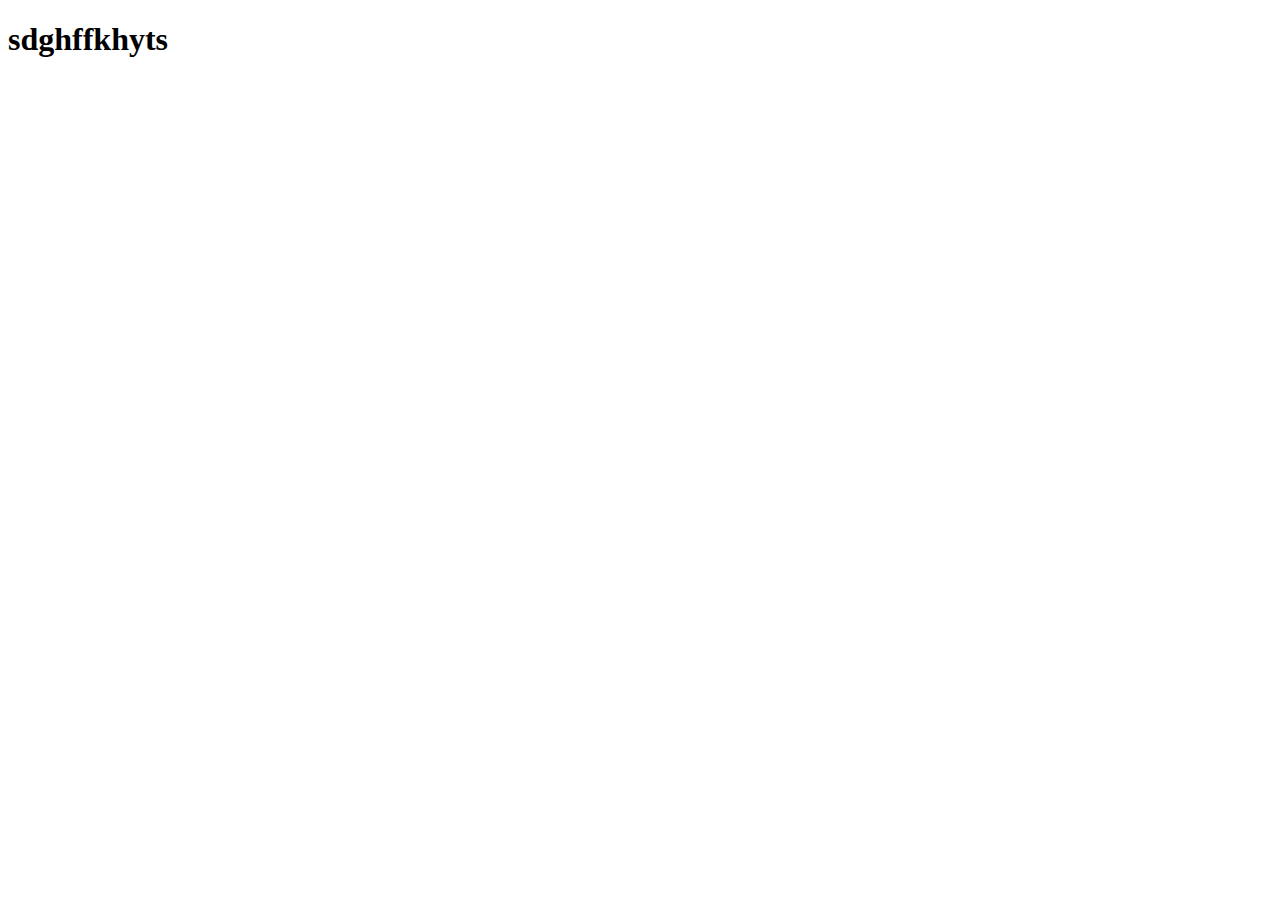
==== site/index.html @ 1cae0daa "my first page" ====
<!DOCTYPE html>
<html lang="en">
<head>
    <meta charset="UTF-8">
    <meta name="viewport" content="width=https://github.com/AdebanjoDavid/coursea-test2.git, initial-scale=1.0">
    <title>gfhfj,f</title>
</head>
<body>
  <h1>sdghffkhyts</h1>  
</body>
</html>
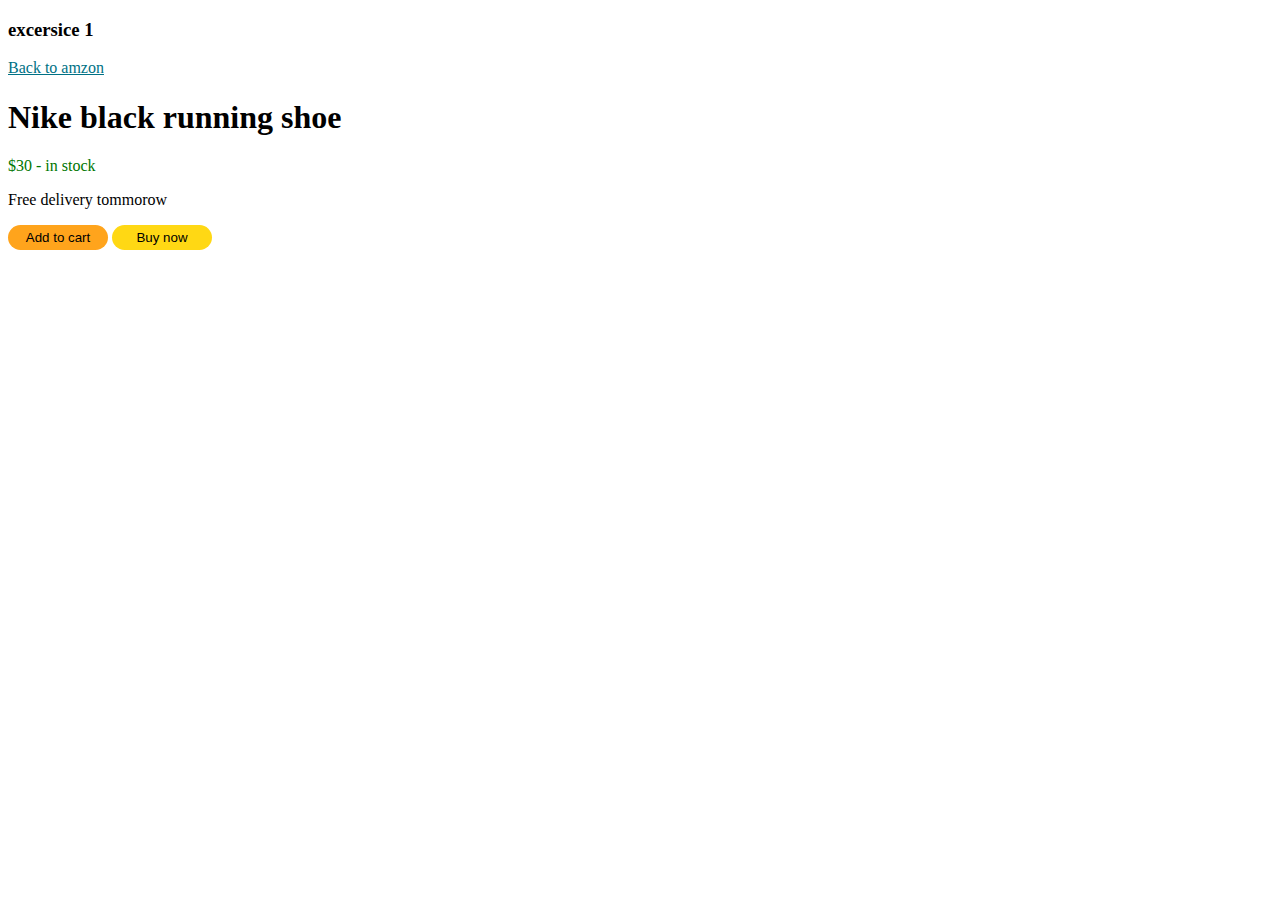
==== commit 5ad1e23d: "my new learning" ====
--- a/site/index.html
+++ b/site/index.html
@@ -3,9 +3,38 @@
 <head>
     <meta charset="UTF-8">
     <meta name="viewport" content="width=https://github.com/AdebanjoDavid/coursea-test2.git, initial-scale=1.0">
-    <title>gfhfj,f</title>
+    <title>learning html</title>
 </head>
 <body>
-  <h1>sdghffkhyts</h1>  
+  <style>
+    .bt2{
+    background-color: rgb(255, 216, 20);
+    border: none;  
+    border-radius: 12.5px;
+    height: 25px;
+    width: 100px;
+    cursor: pointer;
+    }
+  .bt1{
+    background-color: rgb(255, 164, 28);
+    border: none;  
+    border-radius: 12.5px;
+    height: 25px;
+    width: 100px;
+    cursor: pointer;
+  }
+  a{
+    color:rgb( 0, 113, 133);
+  }
+  
+
+  </style>
+  <h3>excersice 1</h3>  
+  <a href="amzon.com" target="_blank">Back to amzon</a><br>
+  <h1 class="nike">Nike black running  shoe</h1>
+  <p style="color:rgb(0, 118, 0);">$30 - in stock</p>
+  <p>Free delivery tommorow</p>
+  <button class="bt1">Add to cart</button>
+  <button class="bt2">Buy now</button>
 </body>
 </html>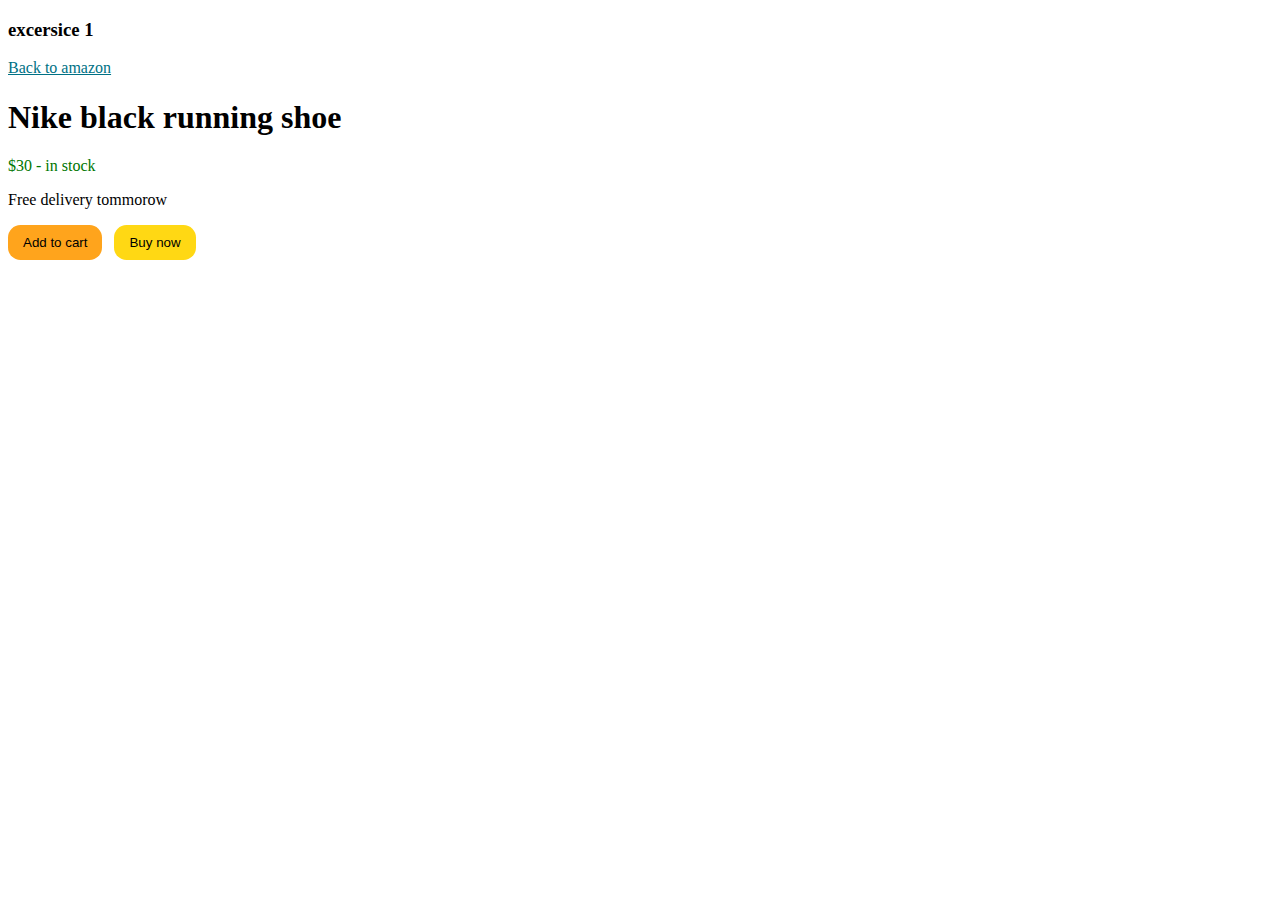
==== commit b40b774f: "my new commit" ====
--- a/site/index.html
+++ b/site/index.html
@@ -11,17 +11,49 @@
     background-color: rgb(255, 216, 20);
     border: none;  
     border-radius: 12.5px;
-    height: 25px;
-    width: 100px;
+   padding-left: 15px;
+   padding-top: 10px;
+   padding-right: 15px;
+   padding-bottom: 10px;
+   vertical-align: top;
     cursor: pointer;
-    }
+    transition: opacity 0.5s, background-color 0.5s, color 0.5s, padddin-left 0.5s, padding-right 0.2s, padding-top 0.3s, padding-bottom 0.4s;
+  }
   .bt1{
     background-color: rgb(255, 164, 28);
     border: none;  
     border-radius: 12.5px;
-    height: 25px;
-    width: 100px;
     cursor: pointer;
+    padding-left: 15px;
+    padding-top: 10px;
+    padding-right: 15px;
+    padding-bottom: 10px;
+    vertical-align: top;
+    margin-right:8px ;
+    transition: opacity 0.5s, background-color 0.5s, color 0.5s, padddin-left 0.5s, padding-right 0.2s, padding-top 0.3s, padding-bottom 0.4s;
+  }
+  .bt1:hover{
+    background-color: rgba(247, 152, 10, 0.795) ;
+    color: aliceblue;
+    padding-left: 20px;
+    padding-top: 15px;
+    padding-right: 20px;
+    padding-bottom: 15px;
+
+  }
+  .bt1:active{
+    opacity: 0.5;
+  }
+  .bt2:hover{
+   color:  rgba(248, 208, 5, 0.849);
+   color: aliceblue;
+   padding-left: 20px;
+   padding-top: 15px;
+   padding-right: 20px;
+   padding-bottom: 15px;
+  }
+  .bt2:active{
+    opacity: 0.5;
   }
   a{
     color:rgb( 0, 113, 133);
@@ -30,7 +62,7 @@
 
   </style>
   <h3>excersice 1</h3>  
-  <a href="amzon.com" target="_blank">Back to amzon</a><br>
+  <a href="amazon.com" target="_blank">Back to amazon</a><br>
   <h1 class="nike">Nike black running  shoe</h1>
   <p style="color:rgb(0, 118, 0);">$30 - in stock</p>
   <p>Free delivery tommorow</p>
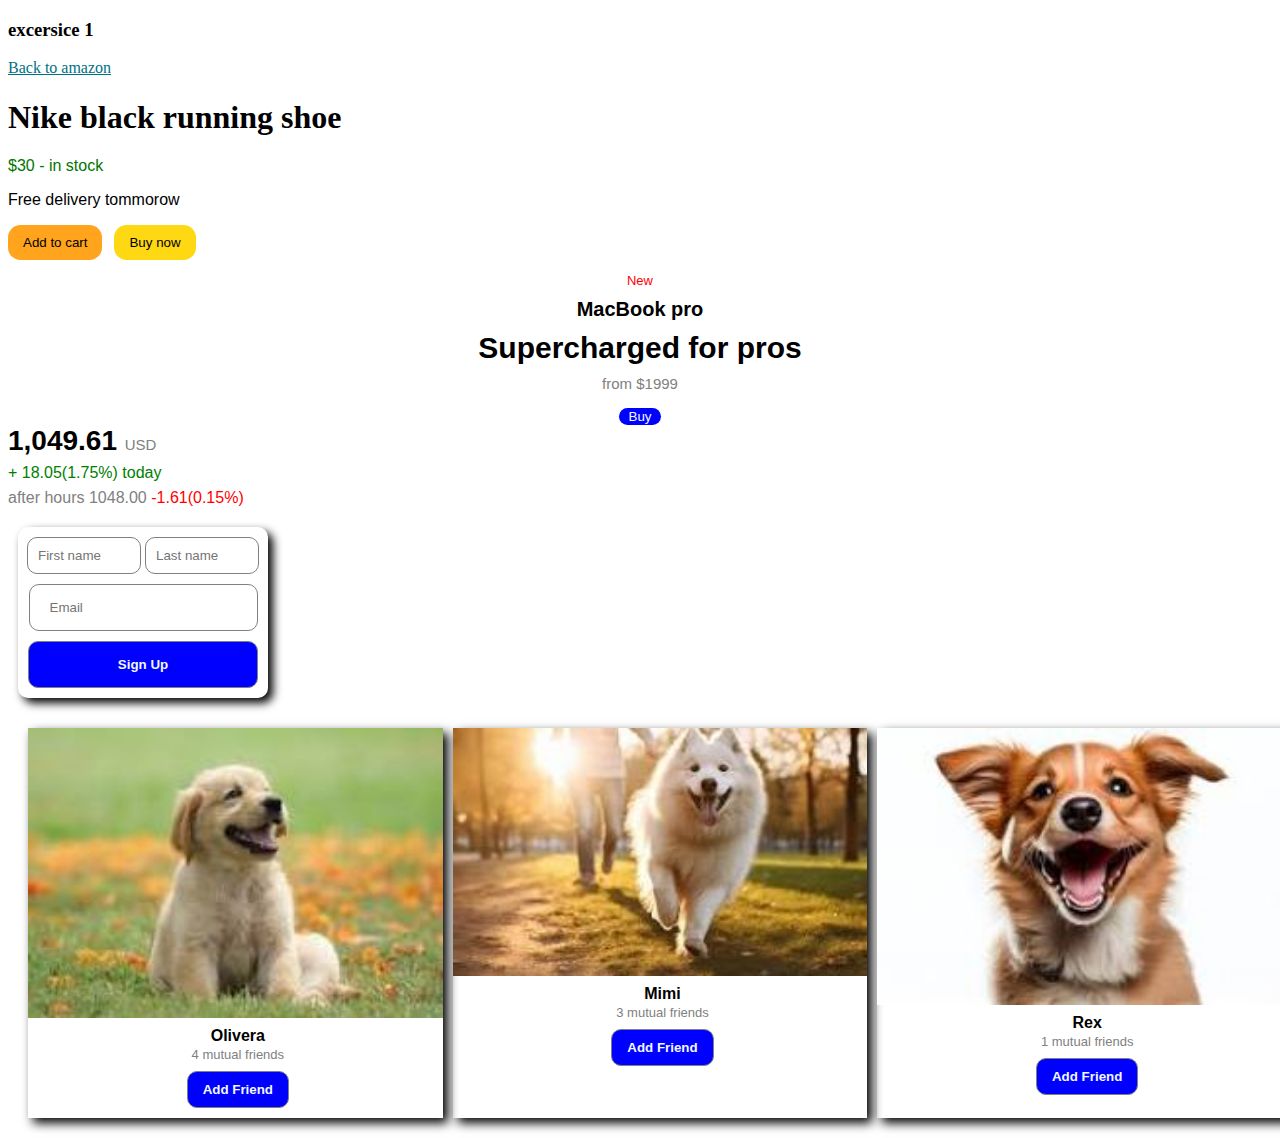
==== commit faa2fbf6: "vjggu" ====
--- a/site/index.html
+++ b/site/index.html
@@ -4,62 +4,11 @@
     <meta charset="UTF-8">
     <meta name="viewport" content="width=https://github.com/AdebanjoDavid/coursea-test2.git, initial-scale=1.0">
     <title>learning html</title>
+    <link rel="stylesheet" href="styles/style.css">
 </head>
 <body>
   <style>
-    .bt2{
-    background-color: rgb(255, 216, 20);
-    border: none;  
-    border-radius: 12.5px;
-   padding-left: 15px;
-   padding-top: 10px;
-   padding-right: 15px;
-   padding-bottom: 10px;
-   vertical-align: top;
-    cursor: pointer;
-    transition: opacity 0.5s, background-color 0.5s, color 0.5s, padddin-left 0.5s, padding-right 0.2s, padding-top 0.3s, padding-bottom 0.4s;
-  }
-  .bt1{
-    background-color: rgb(255, 164, 28);
-    border: none;  
-    border-radius: 12.5px;
-    cursor: pointer;
-    padding-left: 15px;
-    padding-top: 10px;
-    padding-right: 15px;
-    padding-bottom: 10px;
-    vertical-align: top;
-    margin-right:8px ;
-    transition: opacity 0.5s, background-color 0.5s, color 0.5s, padddin-left 0.5s, padding-right 0.2s, padding-top 0.3s, padding-bottom 0.4s;
-  }
-  .bt1:hover{
-    background-color: rgba(247, 152, 10, 0.795) ;
-    color: aliceblue;
-    padding-left: 20px;
-    padding-top: 15px;
-    padding-right: 20px;
-    padding-bottom: 15px;
-
-  }
-  .bt1:active{
-    opacity: 0.5;
-  }
-  .bt2:hover{
-   color:  rgba(248, 208, 5, 0.849);
-   color: aliceblue;
-   padding-left: 20px;
-   padding-top: 15px;
-   padding-right: 20px;
-   padding-bottom: 15px;
-  }
-  .bt2:active{
-    opacity: 0.5;
-  }
-  a{
-    color:rgb( 0, 113, 133);
-  }
-  
-
+ 
   </style>
   <h3>excersice 1</h3>  
   <a href="amazon.com" target="_blank">Back to amazon</a><br>
@@ -68,5 +17,40 @@
   <p>Free delivery tommorow</p>
   <button class="bt1">Add to cart</button>
   <button class="bt2">Buy now</button>
+  <p class="new">New</p>
+  <p class="mac">MacBook pro</p>
+  <p class="pros">Supercharged for pros</p>
+  <p class="price">from $1999 </p>
+  <div id="container"><button class="buy">Buy</button></div>
+  <p class="cp">1,049.61 <span class="usd">USD</span></p>
+  <p class="change">&#43; 18.05(1.75%) today</p>
+  <p class="pred">after hours 1048.00 <span class="decrease" -1.61(0.15)>-1.61(0.15&#37;)</span></p>
+  <div class="container">
+    <input class="name" type="text" placeholder="First name">
+    <input class="name"  type="text" placeholder="Last name"><br>
+    <input class="email" type="email" placeholder="Email"><br>
+   <button class="btn">Sign Up </button><br>
+  </div><br>
+
+  <div class="bigc">
+  <div class="profile">
+    <img class="dp" src="image/image2.jpg">
+    <p class="names">Olivera</p>
+    <p class="mutual">4 mutual friends</p>
+    <button class="add">Add Friend</button>
+</div>
+<div class="profile">
+  <img class="dp" src="image/dog1.jpg">
+  <p class="names">Mimi</p>
+  <p class="mutual">3 mutual friends</p>
+  <button class="add">Add Friend</button>
+</div>
+<div class="profile">
+  <img class="dp" src="image/image3.jpg">
+  <p class="names">Rex</p>
+  <p class="mutual">1 mutual friends</p>
+  <button class="add">Add Friend</button>
+</div>
+</div>
 </body>
 </html>--- a/site/styles/style.css
+++ b/site/styles/style.css
@@ -0,0 +1,236 @@
+p{
+    font-family: arial;
+}
+.new{
+    font-size: 13px;
+    color:red;
+    text-align: center;
+    margin-bottom: 10px;
+}
+.mac{
+    font-size: 20px;
+    font-weight:bold ;
+    text-align: center;
+    margin-top: 0%;
+    margin-bottom:10px ;
+}
+.pros{
+    font-size: 30px;
+    font-weight:bold ;
+    text-align: center;
+    margin-top: 0%;
+    margin-bottom: 10px;
+}
+.price{
+    font-size: 15px;
+    font-weight:normal ;
+    text-align: center;
+    margin-top: 0%;
+    color: grey;
+}
+.buy{
+    background-color: blue;
+    text-align: center;
+    border-radius: 15px;
+    border: none;
+    margin: auto;
+    color: aliceblue;
+    padding-left: 10px;
+    padding-right: 10px;
+}
+#container{
+    text-align: center;
+}
+.cp{
+font-size: 28px;
+font-weight: bold;
+margin-top: 0px;
+margin-bottom: 0px;
+}
+.usd{
+    font-size: 15px;
+    font-weight: normal;
+    color: grey;
+}
+.change{
+    color: green;
+    margin-top: 7px;
+    margin-bottom: 0px;
+}
+.pred{
+    color: gray;
+    margin-top: 7px;
+    margin-bottom: 20px;
+}
+.decrease{
+    color: red;
+    margin-top: 0px;
+    margin-bottom:0px ;
+    
+}
+.bt2{
+    background-color: rgb(255, 216, 20);
+    border: none;  
+    border-radius: 12.5px;
+   padding-left: 15px;
+   padding-top: 10px;
+   padding-right: 15px;
+   padding-bottom: 10px;
+   vertical-align: top;
+    cursor: pointer;
+    transition: opacity 0.5s, background-color 0.5s, color 0.5s, padddin-left 0.5s, padding-right 0.2s, padding-top 0.3s, padding-bottom 0.4s;
+  }
+  .bt1{
+    background-color: rgb(255, 164, 28);
+    border: none;  
+    border-radius: 12.5px;
+    cursor: pointer;
+    padding-left: 15px;
+    padding-top: 10px;
+    padding-right: 15px;
+    padding-bottom: 10px;
+    vertical-align: top;
+    margin-right:8px ;
+    transition: opacity 0.5s, background-color 0.5s, color 0.5s, padddin-left 0.5s, padding-right 0.2s, padding-top 0.3s, padding-bottom 0.4s;
+  }
+  .bt1:hover{
+    background-color: rgba(247, 152, 10, 0.795) ;
+    color: aliceblue;
+    padding-left: 20px;
+    padding-top: 15px;
+    padding-right: 20px;
+    padding-bottom: 15px;
+
+  }
+  .bt1:active{
+    opacity: 0.5;
+  }
+  .bt2:hover{
+   color:  rgba(248, 208, 5, 0.849);
+   color: aliceblue;
+   padding-left: 20px;
+   padding-top: 15px;
+   padding-right: 20px;
+   padding-bottom: 15px;
+  }
+  .bt2:active{
+    opacity: 0.5;
+  }
+  a{
+    color:rgb( 0, 113, 133);
+  }
+ .name{
+   width: 100px;
+   padding-left: 10px;
+   padding-top: 10px;
+   padding-bottom: 10px;
+   border-color: grey;
+   border-style: solid;
+   border-width: 1px;
+   border-radius: 10px;
+ } 
+ .email{
+   margin-top: 10px;
+   width: 187px;
+   padding-left: 20px;
+   padding-top: 15px;
+   padding-right: 20px;
+   padding-bottom: 15px;
+   border-color: grey;
+   border-style: solid;
+   border-width: 1px;
+   border-radius: 10px;
+   margin-bottom: 10px;
+ }
+.btn{
+  width: 230px;
+  padding-left: 20px;
+  padding-top: 15px;
+  padding-right: 20px;
+  padding-bottom: 15px;
+  border-color: grey;
+  border-style: solid;
+  border-width: 1px;
+  border-radius: 10px;
+  margin-bottom: 10px;
+  color: aliceblue;
+  background-color: blue;
+  font-weight: bold;
+  transition: opacity 0.2s;
+}
+.btn:hover{
+ opacity: 0.6;  
+} 
+
+ .container{
+  margin-left: 10px;
+  width: 250px;
+  border: solid whitesmoke 0px; 
+  box-shadow: 5px 5px 10px;
+  display: inline-block;
+  text-align: center;
+  padding-top: 10px;
+  border-radius: 10px;
+  margin-bottom: 20px;
+ }
+ .profile{
+  margin-left: 10px;
+  width: 100%;
+  border: solid whitesmoke 0px; 
+  box-shadow: 5px 5px 10px;
+  display: inline-block;
+ }
+ .dp{
+  width: 100%;
+  margin-bottom: 0px;
+  padding-right: 5px;
+  margin-right: 10pxpx;
+ }
+ .names{
+  font-weight: bold;
+  margin-top: 5px;
+  margin-bottom: 0px;
+  margin-left: 5px;
+ }
+ .mutual{
+  font-size: 13px;
+  color: grey;
+  margin-top: 2px;
+  margin-left: 5px;
+  margin-bottom: 9px;
+ }
+ .add{
+  margin-left: 5px;
+  margin-bottom: 5px;
+  padding-left: 15px;
+  padding-top: 10px;
+  padding-right: 15px;
+  padding-bottom: 10px;
+  border-color: grey;
+  border-style: solid;
+  border-width: 1px;
+  border-radius: 10px;
+  margin-bottom: 10px;
+  color: aliceblue;
+  background-color: blue;
+  font-weight: bold;
+  transition: opacity 0.2s;
+  vertical-align: top;
+ }
+ .add:hover{
+  opacity: 0.5;
+ }
+ .bigc{
+  margin-left: 10px;
+  border: solid rgb(48, 5, 238) 0px; 
+  display:grid;
+  grid-template-columns: 1fr 1fr 1fr;
+  column-gap: 10px;
+  width: 100%;
+  text-align: center;
+  padding-top: 10px;
+  border-radius: 10px;
+  margin-bottom: 20px;
+  padding-bottom: 10px;
+  margin-bottom: 10px;
+ }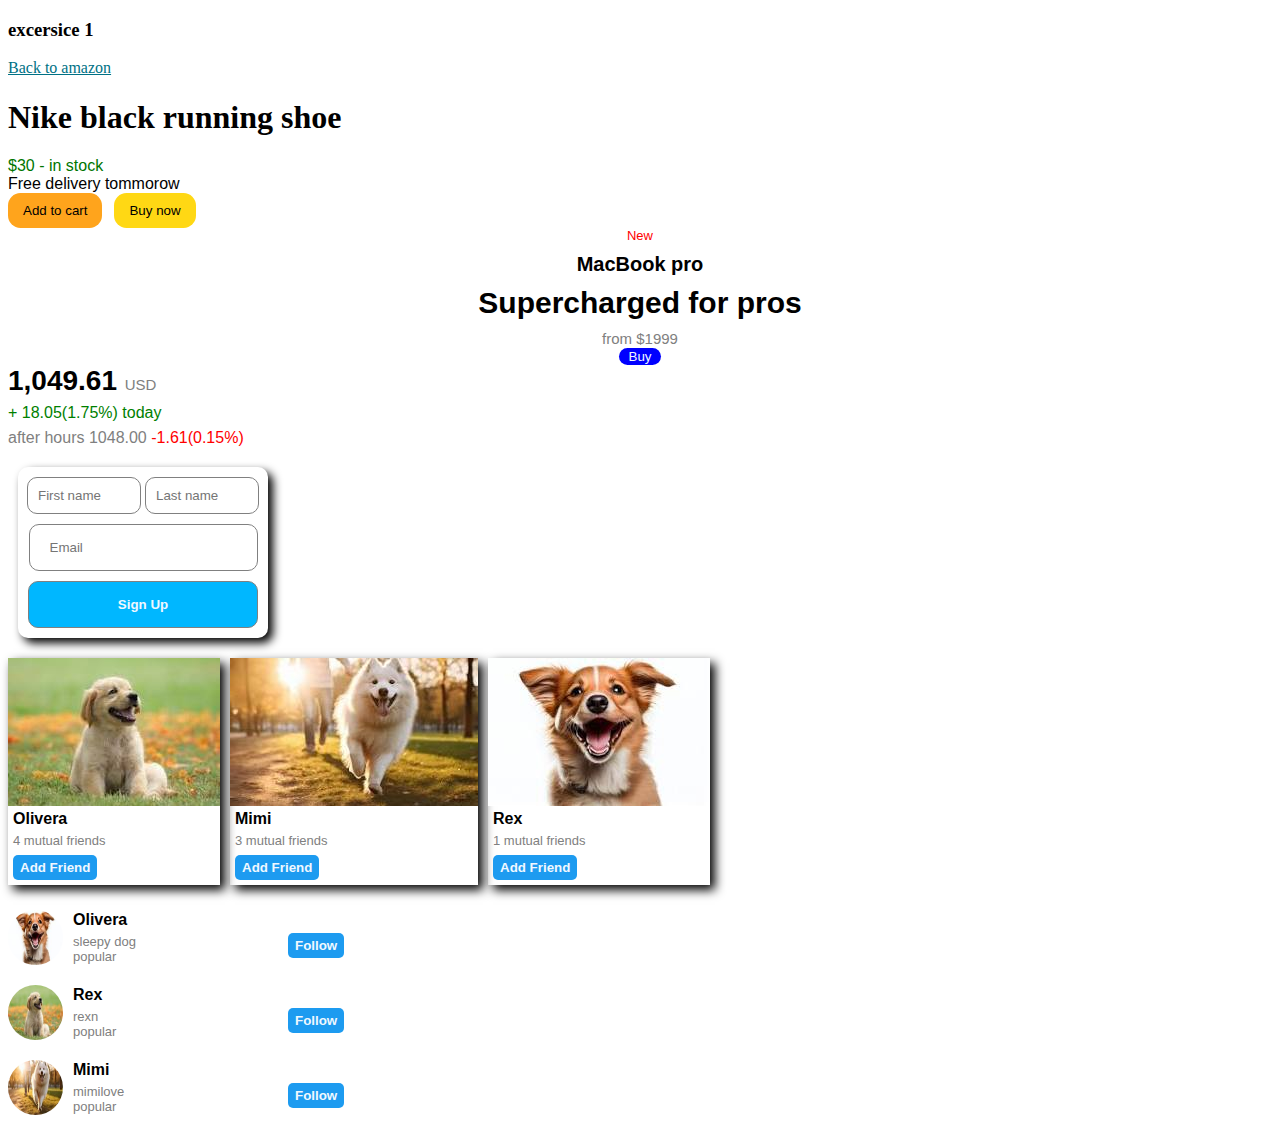
==== commit f7ccd1f5: "latest commit" ====
--- a/site/index.html
+++ b/site/index.html
@@ -31,13 +31,12 @@
     <input class="email" type="email" placeholder="Email"><br>
    <button class="btn">Sign Up </button><br>
   </div><br>
-
   <div class="bigc">
   <div class="profile">
     <img class="dp" src="image/image2.jpg">
     <p class="names">Olivera</p>
     <p class="mutual">4 mutual friends</p>
-    <button class="add">Add Friend</button>
+<button class="add">Add Friend</button>
 </div>
 <div class="profile">
   <img class="dp" src="image/dog1.jpg">
@@ -52,5 +51,34 @@
   <button class="add">Add Friend</button>
 </div>
 </div>
+    <div class="big-c">
+      <img class="dp2" src="image/image3.jpg">
+      <div class="info">
+      <p class="pname">Olivera</p>
+      <p class="title">sleepy dog</p>
+      <p class="title">popular</p>
+    </div>
+    <button class="add">Follow</button>
+  </div>
+
+  <div class="big-c">
+    <img class="dp2" src="image/image2.jpg">
+    <div class="info">
+    <p class="pname">Rex</p>
+    <p class="title">rexn</p>
+    <p class="title">popular</p>
+  </div>
+  <button class="add">Follow</button>
+</div>
+
+<div class="big-c">
+  <img class="dp2" src="image/dog1.jpg">
+  <div class="info">
+  <p class="pname">Mimi</p>
+  <p class="title">mimilove</p>
+  <p class="title">popular</p>
+  </div>
+  <button class="add">Follow</button>
+  </div>
 </body>
 </html>--- a/site/styles/style.css
+++ b/site/styles/style.css
@@ -1,5 +1,9 @@
 p{
     font-family: arial;
+    margin: 0px;
+}
+.body{
+ padding-bottom: 100px;
 }
 .new{
     font-size: 13px;
@@ -103,8 +107,7 @@
 
   }
   .bt1:active{
-    opacity: 0.5;
-  }
+    opacity: 0.5;}
   .bt2:hover{
    color:  rgba(248, 208, 5, 0.849);
    color: aliceblue;
@@ -154,7 +157,7 @@
   border-radius: 10px;
   margin-bottom: 10px;
   color: aliceblue;
-  background-color: blue;
+  background-color: rgb(0, 183, 255);
   font-weight: bold;
   transition: opacity 0.2s;
 }
@@ -173,64 +176,73 @@
   border-radius: 10px;
   margin-bottom: 20px;
  }
+ .bigc{
+  display: flex;
+  flex-direction: row;
+  gap: 10px; 
+  margin-bottom: 25px;
+ }
  .profile{
-  margin-left: 10px;
-  width: 100%;
-  border: solid whitesmoke 0px; 
   box-shadow: 5px 5px 10px;
-  display: inline-block;
+  border: solid whitesmoke  0px;
+  max-width: 50%;
+ }
+ .names{
+  margin-left: 5px;
+  font-weight: 900;
+  margin-bottom: 0px;
+ }
+ .mutual{
+  margin-left: 5px;
+  font-size: 13px;
+  margin-top: 5px;
+  margin-bottom: 7px;
+  color: grey;
+ }
+ .add{
+  background-color: rgb(29,155,240);
+  margin-left: 5px;
+  margin-bottom: 5px;
+  padding-top: 5px;
+  padding-bottom: 5px;
+  padding-left: 7px;
+  padding-right: 7px;
+  border: 0cm;
+  border-radius: 5px;
+  color: aliceblue;
+  font-weight: 600;
+  transition: all 0.3s;
+ }
+ .add:hover{
+  opacity: 0.5;
  }
  .dp{
   width: 100%;
-  margin-bottom: 0px;
-  padding-right: 5px;
-  margin-right: 10pxpx;
- }
- .names{
-  font-weight: bold;
-  margin-top: 5px;
-  margin-bottom: 0px;
-  margin-left: 5px;
- }
- .mutual{
-  font-size: 13px;
-  color: grey;
-  margin-top: 2px;
-  margin-left: 5px;
-  margin-bottom: 9px;
- }
- .add{
-  margin-left: 5px;
+  height: 148px;
+  object-fit: cover;
+ }
+.big-c{
+  display: flex;
+  flex-direction: row;
+  align-items: center;
+  gap: 10px;
+}
+.dp2{
+  height: 55px;
+  width: 55px;
+  border-radius: 50px;
+  margin-bottom: 20px;
+}
+.info{
+  width: 200px;
+  margin-bottom: 20px;
+}
+.pname{
+  font-weight: 900;
   margin-bottom: 5px;
-  padding-left: 15px;
-  padding-top: 10px;
-  padding-right: 15px;
-  padding-bottom: 10px;
-  border-color: grey;
-  border-style: solid;
-  border-width: 1px;
-  border-radius: 10px;
-  margin-bottom: 10px;
-  color: aliceblue;
-  background-color: blue;
-  font-weight: bold;
-  transition: opacity 0.2s;
-  vertical-align: top;
- }
- .add:hover{
-  opacity: 0.5;
- }
- .bigc{
-  margin-left: 10px;
-  border: solid rgb(48, 5, 238) 0px; 
-  display:grid;
-  grid-template-columns: 1fr 1fr 1fr;
-  column-gap: 10px;
-  width: 100%;
-  text-align: center;
-  padding-top: 10px;
-  border-radius: 10px;
-  margin-bottom: 20px;
-  padding-bottom: 10px;
-  margin-bottom: 10px;
- }+}
+.title{
+  font-size: small;
+  color: gray;
+
+}